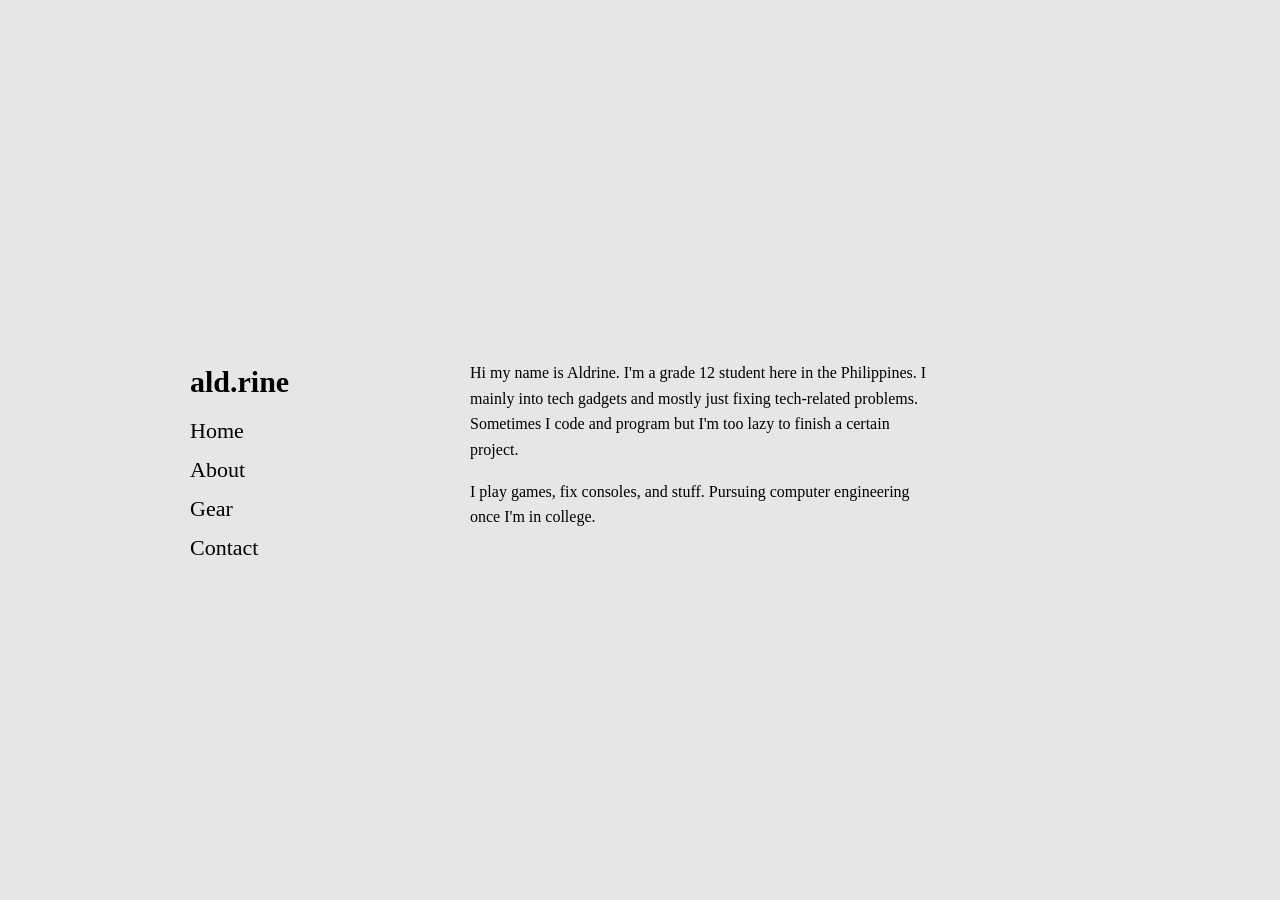
==== About.html @ abfc1bb3 "Add files via upload" ====
<!DOCTYPE html>
<html lang="en">
<head>
    <meta charset="UTF-8">
    <meta name="viewport" content="width=device-width, initial-scale=1.0">
    <link rel="stylesheet" href="style.css">
    <title>About</title>
</head>
<body>
    <div class="whole-page">    
        <nav class="sidebar">
          <h3><a href="index.html">ald.rine</a></h3>
            <ul class="nav-links">
                <li><a href="index.html">Home</a></li>
                <li><a href="About.html">About</a></li>
                <li><a href="Gear.html">Gear</a></li>
                <li><a href="Contact.html">Contact</a></li>
            </ul>
        </nav>
    <main class="content">
        <article class="about">
            <p>Hi my name is Aldrine. I'm a grade 12 student here in the Philippines. I mainly into tech gadgets 
            and mostly just fixing tech-related problems. Sometimes I code and 
            program but I'm too lazy to finish a certain project.</p>

        <p>I play games, fix consoles, and stuff. Pursuing computer engineering once I'm in college.</p>
        </article>
    </main>

 </div>
</body>
</html>
---- style.css ----
body {
    background-color: rgb(230, 230, 230);
    font-family: "Bodoni Moda", serif;
    margin: 0;
    /* This makes the page fill the browser window */
    min-height: 90vh;
    display: flex;
    justify-content: center; /* Centers horizontally */
    align-items: center;     /* Centers vertically */
}

.whole-page {
    display: flex;
    justify-content: center; 
    gap: 80px;    
    margin-top: 60px;
    max-width: 900px;
    margin-left: auto;
    margin-right: auto;
}

/* This styles the sidebar area */
.sidebar {
    width: 200px;
    margin-top: 50px;
    position: static;
    width: 200px;            
    flex-shrink: 0;          
}

ul {
    list-style-type: none;
    padding: 0; 
    margin: 0;
}

h3 a {
    font-size: 30px;
    text-decoration: none;
    transition: color 0.3s ease;
    color: black;
}

.nav-links a{
    margin-bottom: 10px;
    color: black;
    text-decoration: none;
    transition: color 0.3s ease;
}

.nav-links li{
    margin-bottom: 13px;
    font-size: 22px;
}

a:hover {
    color:rgb(111, 222, 194)
}

.content {
    flex-grow: 1;
    display: flex;
    flex-direction: column;
    align-items: flex-start;
}

.about {
    text-align: left;
    line-height: 1.6;
    margin-top: 3em;
    margin-right: 10em;
}

.contact {
    margin-top: 3em;
    line-height: 1.5;
}
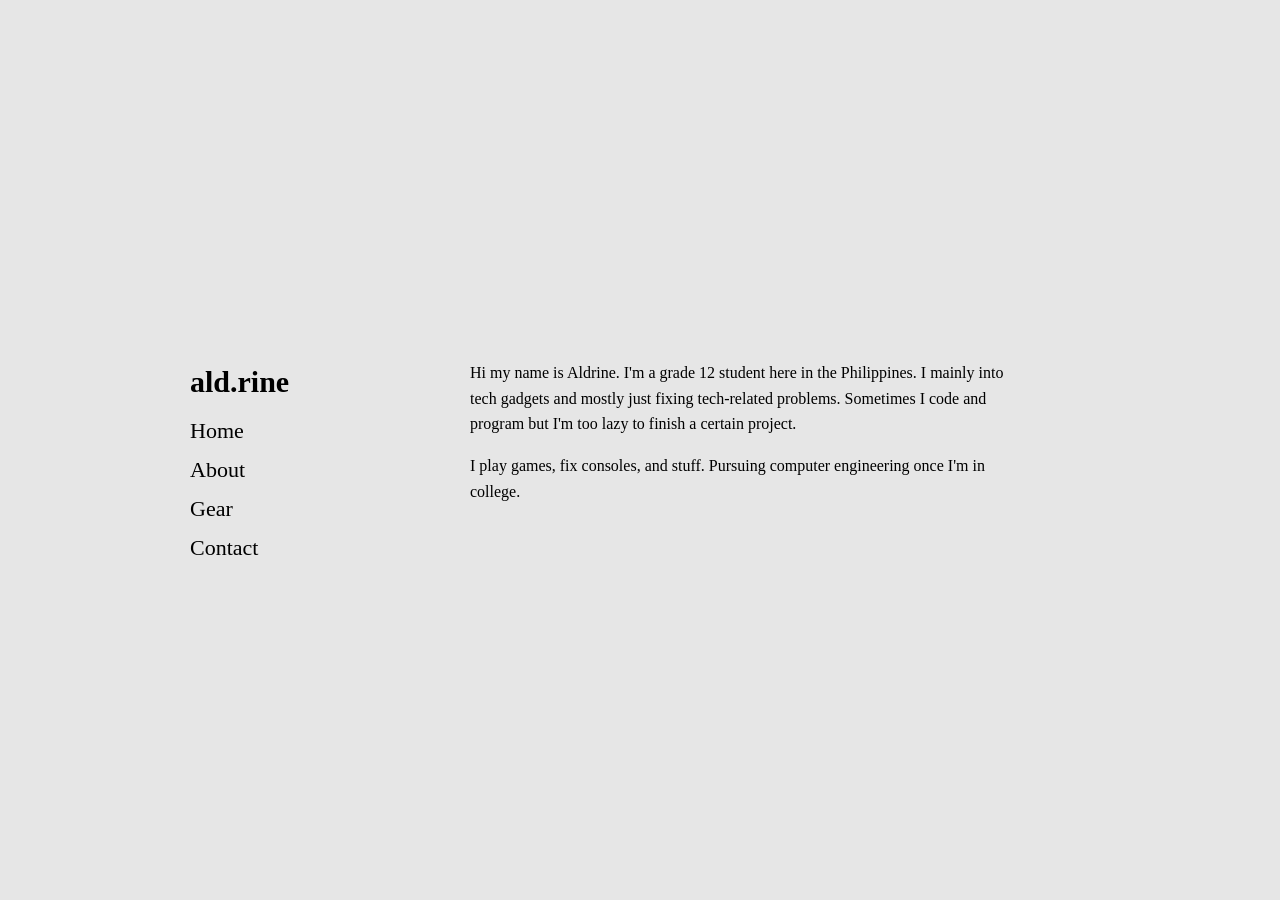
==== commit ba41395c: "Add files via upload" ====
--- a/About.html
+++ b/About.html
@@ -23,10 +23,9 @@
             and mostly just fixing tech-related problems. Sometimes I code and 
             program but I'm too lazy to finish a certain project.</p>
 
-        <p>I play games, fix consoles, and stuff. Pursuing computer engineering once I'm in college.</p>
+            <p>I play games, fix consoles, and stuff. Pursuing computer engineering once I'm in college.</p>
         </article>
     </main>
-
  </div>
 </body>
 </html>
--- a/style.css
+++ b/style.css
@@ -18,6 +18,25 @@
     max-width: 900px;
     margin-left: auto;
     margin-right: auto;
+}
+
+@media (max-width: 600px) {
+    .whole-page {
+        display: grid;
+        grid-template-columns: 1fr; /* Switch to a single column */
+        gap: 20px;
+    }
+
+    .navbar {
+        flex-direction: column; /* Stacks name on top, links below */
+        gap: 15px;
+    }
+    
+    .nav-links {
+        gap: 10px;
+        flex-wrap: wrap; /* Allows links to drop to a new line if needed */
+        justify-content: center;
+    }
 }
 
 /* This styles the sidebar area */
@@ -69,7 +88,7 @@
     text-align: left;
     line-height: 1.6;
     margin-top: 3em;
-    margin-right: 10em;
+    margin-right: 5em;
 }
 
 .contact {
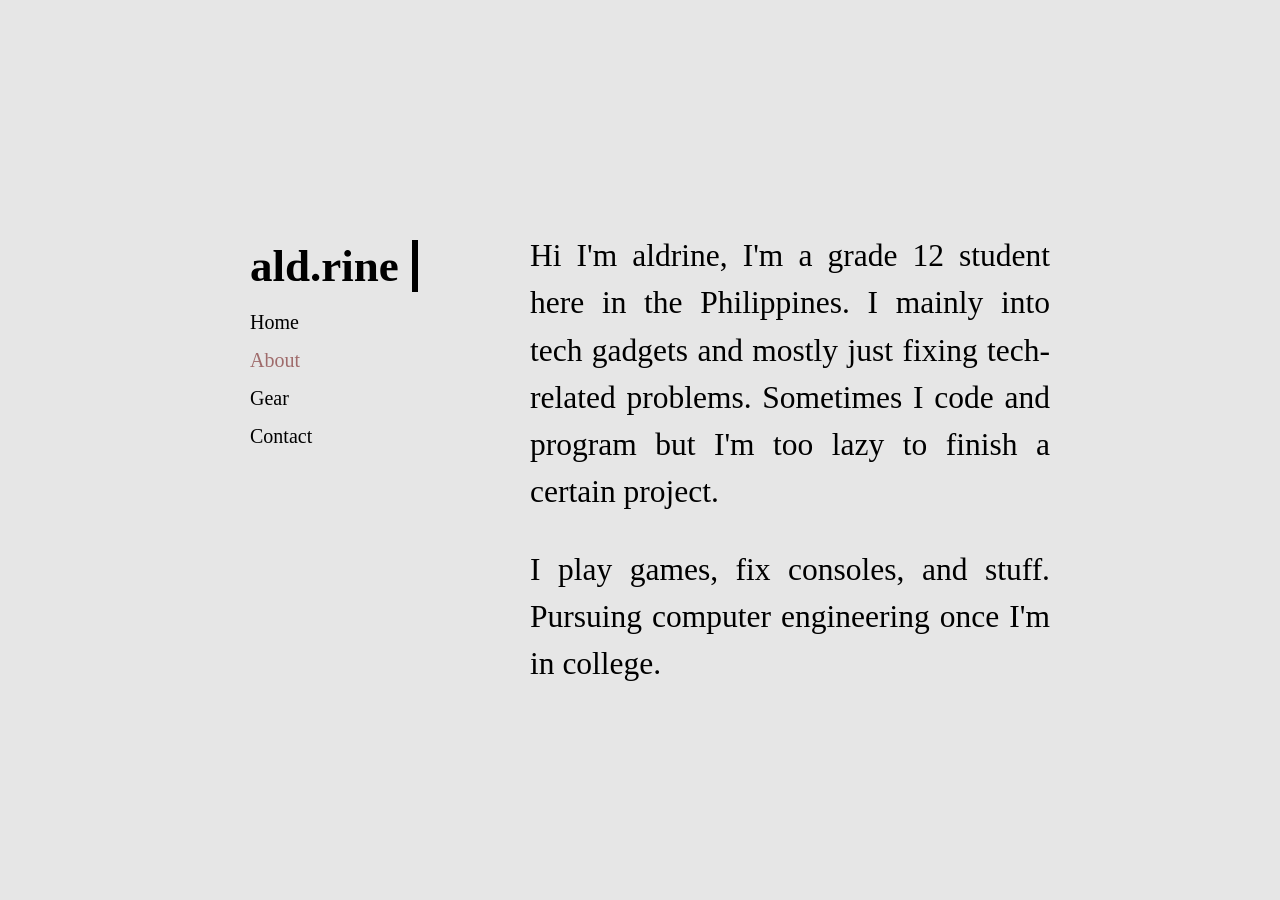
==== commit d985c872: "Add files via upload" ====
--- a/About.html
+++ b/About.html
@@ -4,28 +4,33 @@
     <meta charset="UTF-8">
     <meta name="viewport" content="width=device-width, initial-scale=1.0">
     <link rel="stylesheet" href="style.css">
-    <title>About</title>
+    <title>Document</title>
 </head>
 <body>
-    <div class="whole-page">    
-        <nav class="sidebar">
-          <h3><a href="index.html">ald.rine</a></h3>
-            <ul class="nav-links">
-                <li><a href="index.html">Home</a></li>
-                <li><a href="About.html">About</a></li>
-                <li><a href="Gear.html">Gear</a></li>
-                <li><a href="Contact.html">Contact</a></li>
-            </ul>
-        </nav>
-    <main class="content">
-        <article class="about">
-            <p>Hi my name is Aldrine. I'm a grade 12 student here in the Philippines. I mainly into tech gadgets 
+
+<div class="whole-page">   
+ <div class="container">
+    <nav class="sidebar">
+      <a href="index.html"><h3>ald.rine</h3></a>
+        <ul class="navlinks">
+            <li><a href="index.html">Home</a></li>
+            <li><a href="About.html" class="active">About</a></li>
+            <li><a href="Gear.html">Gear</a></li>
+            <li><a href="Contact.html">Contact</a></li>
+        </ul>
+    </nav>
+ </div>
+
+<main class="content">
+    <article class="about">
+    <p>Hi I'm aldrine, I'm a grade 12 student here in the Philippines. I mainly into tech gadgets 
             and mostly just fixing tech-related problems. Sometimes I code and 
             program but I'm too lazy to finish a certain project.</p>
 
-            <p>I play games, fix consoles, and stuff. Pursuing computer engineering once I'm in college.</p>
-        </article>
-    </main>
- </div>
+    <p>I play games, fix consoles, and stuff. Pursuing computer engineering once I'm in college.</p>
+    </article>
+</main>
+</div> 
+
 </body>
 </html>
--- a/style.css
+++ b/style.css
@@ -1,97 +1,199 @@
+* {
+  margin: 0;
+  padding: 0;
+  box-sizing: border-box;
+}
 
 body {
-    background-color: rgb(230, 230, 230);
-    font-family: "Bodoni Moda", serif;
-    margin: 0;
-    /* This makes the page fill the browser window */
-    min-height: 90vh;
-    display: flex;
-    justify-content: center; /* Centers horizontally */
-    align-items: center;     /* Centers vertically */
+  background-color: #e6e6e6;
+  font-family: "Bodoni Moda", serif;
 }
 
 .whole-page {
-    display: flex;
-    justify-content: center; 
-    gap: 80px;    
-    margin-top: 60px;
-    max-width: 900px;
-    margin-left: auto;
-    margin-right: auto;
+  align-items: flex-start;
+  display: flex;
+  gap: 50px;           
+  max-width: 900px;    
+  margin: 0 auto;      
+  padding: 40px;
 }
 
-@media (max-width: 600px) {
-    .whole-page {
-        display: grid;
-        grid-template-columns: 1fr; /* Switch to a single column */
-        gap: 20px;
-    }
-
-    .navbar {
-        flex-direction: column; /* Stacks name on top, links below */
-        gap: 15px;
-    }
-    
-    .nav-links {
-        gap: 10px;
-        flex-wrap: wrap; /* Allows links to drop to a new line if needed */
-        justify-content: center;
-    }
+.whole-page .container {
+  display: flex;
+  margin-left: 0px;
+  align-items: center;
+  min-height: 50vh;
+  max-width: 1200px;
+  margin: 0;
+  padding: 0px;
 }
 
-/* This styles the sidebar area */
 .sidebar {
-    width: 200px;
-    margin-top: 50px;
-    position: static;
-    width: 200px;            
-    flex-shrink: 0;          
+  text-align: left;
+  width: 250px;
+  height: 10vh;
+  padding: 20px;
 }
 
-ul {
-    list-style-type: none;
-    padding: 0; 
-    margin: 0;
+.sidebar a {
+  color: black;
+  text-decoration: none;
 }
 
-h3 a {
-    font-size: 30px;
-    text-decoration: none;
-    transition: color 0.3s ease;
-    color: black;
+.sidebar h3 {
+  font-size: 5vh;
+  margin-top: 0;
+  margin-bottom: 0;
+  font-weight: bold;
+  display: inline-block;   
+  overflow: hidden; 
+  white-space: nowrap;       
+  border-right: .15em solid; 
+  
+  width: 0;                 
+  animation: 
+    typing 2s steps(8, end) forwards, 
+    blink-caret .75s step-end infinite;
 }
 
-.nav-links a{
-    margin-bottom: 10px;
-    color: black;
-    text-decoration: none;
-    transition: color 0.3s ease;
+@keyframes typing {
+  from { width: 0 }
+  to { width: 7.48ch } 
 }
 
-.nav-links li{
-    margin-bottom: 13px;
-    font-size: 22px;
+@keyframes blink-caret {
+  from, to { border-color: transparent }
+  50% { border-color: black; }
 }
 
-a:hover {
-    color:rgb(111, 222, 194)
+.sidebar h3:hover {
+  color: #9f6b6b;
+  transition: 0.3s;
+}
+
+.navlinks {
+  font-size: 20px;
+  list-style: none;
+  padding: 0;
+}
+
+.navlinks li {
+  margin: 15px 0;
+}
+
+.navlinks a:hover {
+  text-decoration: none;
+  color: #9f6b6b;
+  transition: 0.5s;
+}
+
+.navlinks a.active {
+  color: #9f6b6b;
 }
 
 .content {
-    flex-grow: 1;
-    display: flex;
-    flex-direction: column;
-    align-items: flex-start;
+  margin-top: 18vh;
 }
 
-.about {
-    text-align: left;
-    line-height: 1.6;
-    margin-top: 3em;
-    margin-right: 5em;
+.content p {
+  font-size: 2.3vh;
+  margin-top: 10px;
+  text-align: center;
+}
+
+.content img {
+  display: block;
+  height: 19em;
+}
+
+.about p{
+  line-height: 1.5;
+  margin: auto;
+  padding-top: 30px;
+  font-size: 3.5vh;
+  text-align: justify;
+}
+
+.content button {
+  background: transparent;
+  padding: 0;
+  border: none;
+  color: inherit;
+}
+
+.content button:hover {
+  opacity: 0.4;
+  color: #9f6b6b;
+}
+
+.gear {
+  display: none;
+}
+
+.gear h3 {
+  margin-top: 50px;
+  font-size: 4.8vh;
+}
+
+.gear li {
+  list-style-type: none;
+  margin-top: 10px;
+  font-size: 20px;
 }
 
 .contact {
-    margin-top: 3em;
-    line-height: 1.5;
+  padding-top: 4.5vh;
+  justify-items: left;
+}
+
+.contact h3 {
+  font-size: 4.5vh;
+}
+
+@media screen and (max-width: 768px) {
+  .whole-page {
+    flex-direction: column; 
+    gap: 20px;
+    padding: 20px;
+  }
+
+  .sidebar {
+    width: 100%;
+    height: auto;
+    text-align: center; 
+    padding: 5px;
+  }
+
+  .sidebar h3 {
+    text-align: left;
+    font-size: 6vh;
+    margin-bottom: 15px;
+  }
+
+  .navlinks {
+    display: flex;
+    justify-content: center;
+    gap: 20px;
+    flex-wrap: wrap;
+  }
+
+  .navlinks li {
+    margin: 0;
+  }
+
+  .content {
+    margin-top: 0   ; 
+    width: 100%;
+  }
+
+  .about p {
+    padding-top: 12px !important;
+    text-align: left; 
+  }
+
+  .content img {
+    width: 100%;
+    height: 50%;
+    height: auto;
+  }
 }
